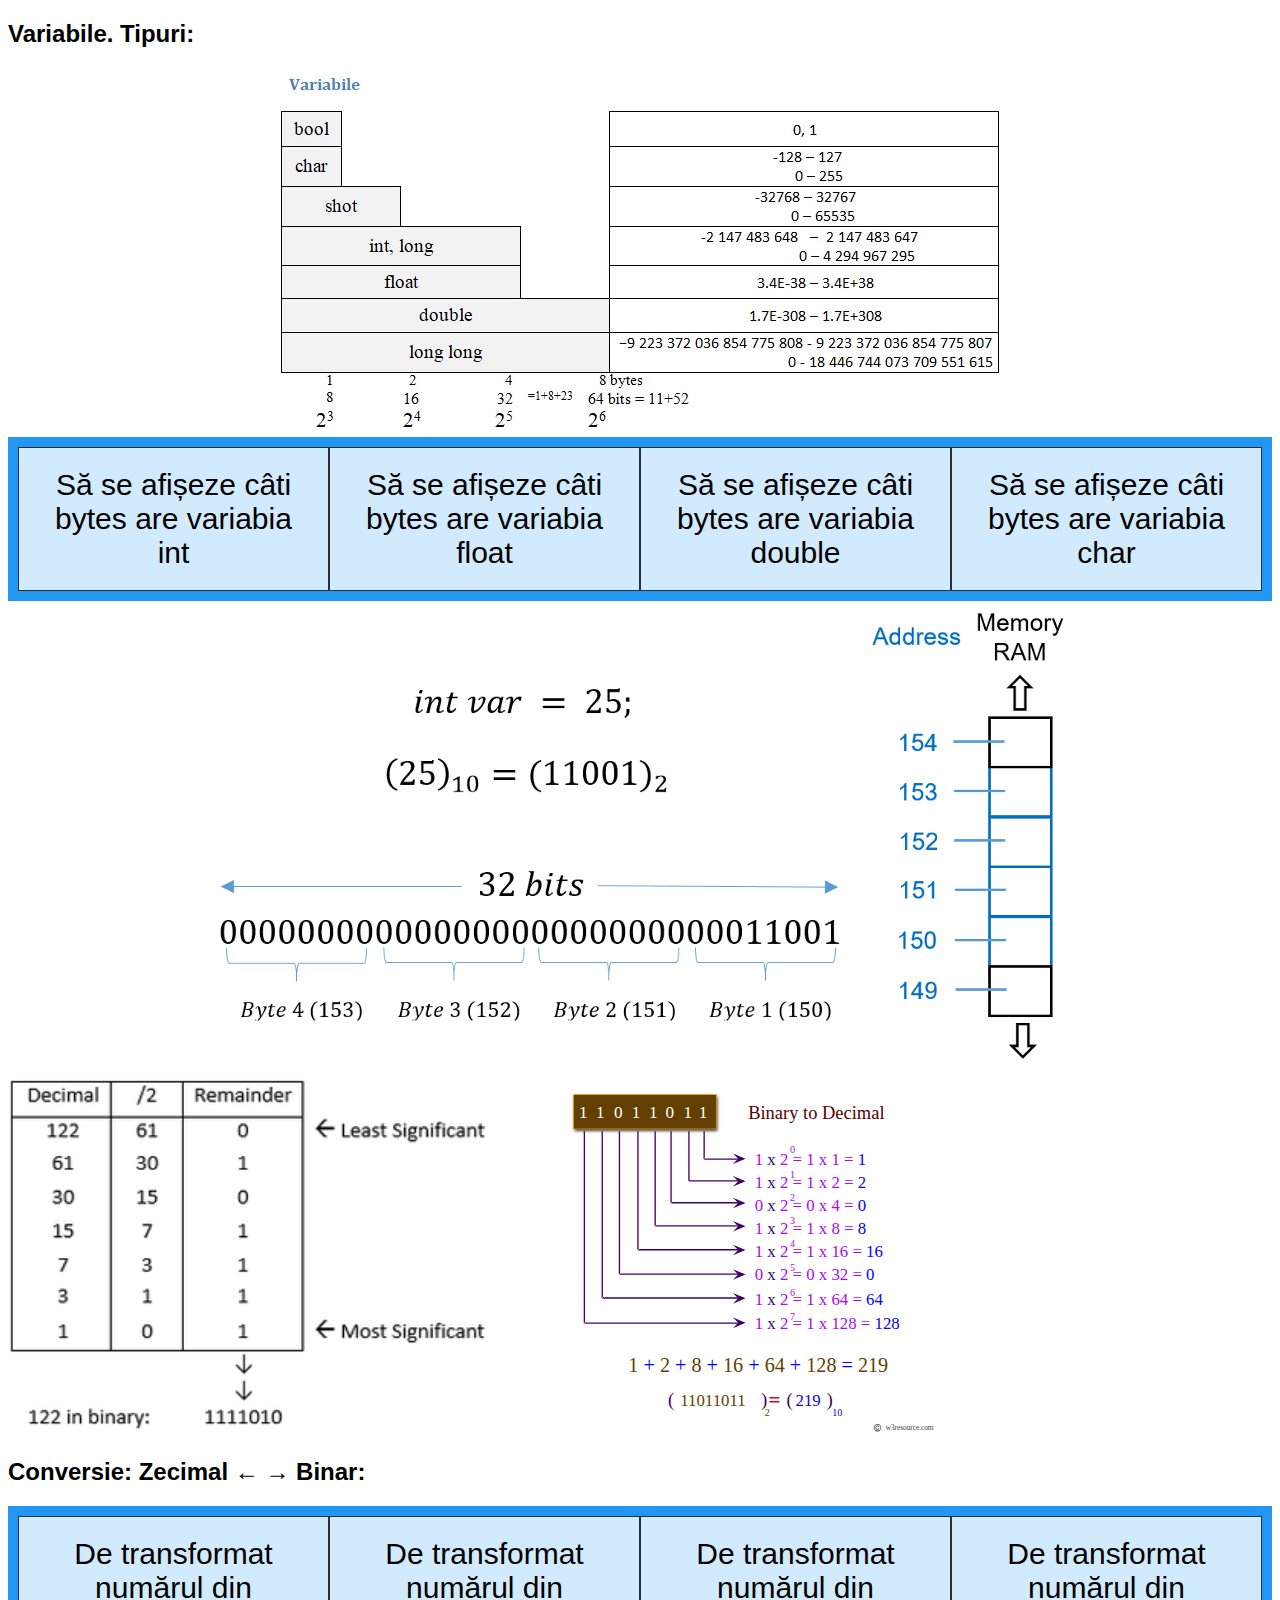
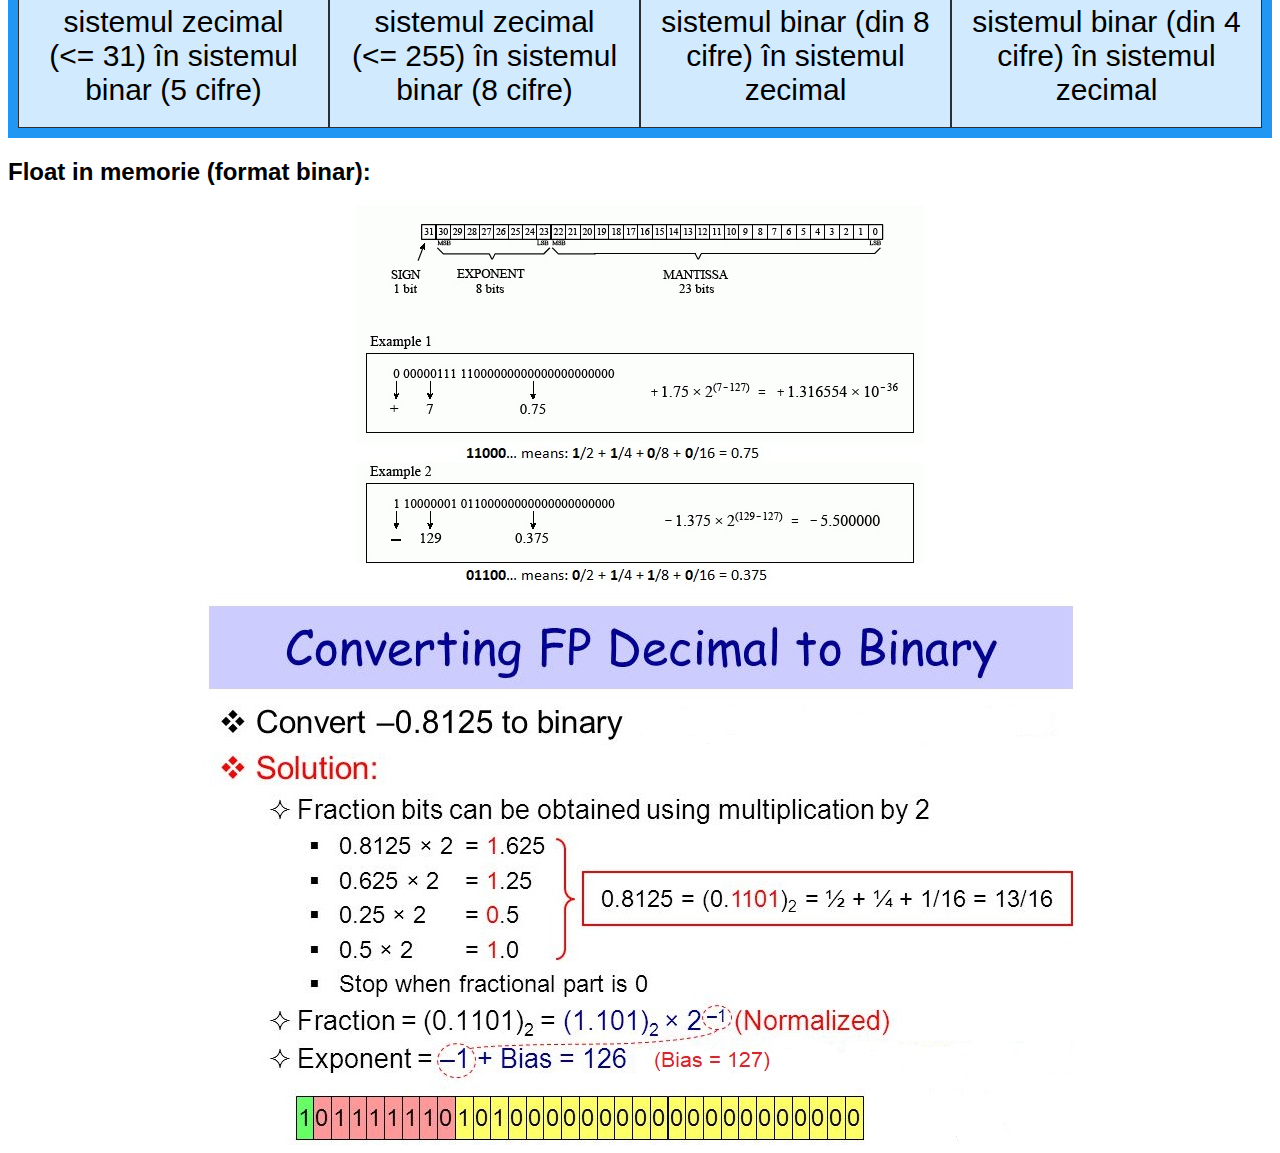
==== variabile.html @ d95396d6 "add all files" ====
<!DOCTYPE html>
<html>
<head>
<meta charset="UTF-8">
<meta name="viewport" content="width=device-width, initial-scale=1">
<link rel="stylesheet" href="css/style.css">
</head>
<body>

<h2>Variabile. Tipuri:</h2>

<img src="images/Variabile.jpg" style = "display: block; margin: auto;" alt="Tiputi de variabile si dimensiunea lor">
<!-- alt="HTML5 Icon" width="128" height="128" -->
<!-- The Modal 1 -->
<div id="myModal_1" class="modal">
  <div class="modal-content">
    <span class="close">&times;</span>
    <p><pre>#include &#60;iostream&#62;
using namespace std;
int main()
{
 cout &#60;&#60; "int: "&#60;&#60; sizeof(int)&#60;&#60;" bytes" &#60;&#60;endl;
    return 0;
}
Output: int: 4 bytes
<pre>
</p>
  </div>
</div>

<!-- The Modal 2 -->
<div id="myModal_2" class="modal">
  <div class="modal-content">
    <span class="close">&times;</span>
    <p><pre>i#include &#60;iostream&#62;
using namespace std;
int main()
{
 cout&#60;&#60;"float: "&#60;&#60;sizeof(float)&#60;&#60;" bytes"&#60;&#60;endl;
    return 0;
}
Output: int: 4 bytes
<pre>
</p>
  </div>
</div>

<!-- The Modal 3 -->
<div id="myModal_3" class="modal">
  <div class="modal-content">
    <span class="close">&times;</span>
    <p><pre>#include &#60;iostream&#62;
using namespace std;
int main()
{
 cout &#60;&#60; "double: "&#60;&#60;sizeof(double)&#60;&#60;" bytes"&#60;&#60;endl;
    return 0;
}
Output: int: 8 bytes
<pre>
</p>
  </div>
</div>

<!-- The Modal 4 -->
<div id="myModal_4" class="modal">
  <div class="modal-content">
    <span class="close">&times;</span>
    <p><pre>#include &#60;iostream&#62;
using namespace std;
int main()
{
 cout &#60;&#60; "char: "&#60;&#60;sizeof(char)&#60;&#60;" bytes" &#60;&#60;endl;
    return 0;
}
Output: int: 1 bytes
<pre>
</p>
  </div>
</div>

<!-- The Modal 5 -->
<div id="myModal_5" class="modal">
  <div class="modal-content">
    <span class="close">&times;</span>
    <p><pre>#include &#60;iostream&#62;
#include &#60;cmath&#62;
using namespace std;
int main(){
	int x;
	cin &#62;&#62; x ;
	int a[7]; 
	for (int i = 0; i &#60;5; i++){
		cout &#60;&#60; x &#60;&#60;" / 2 % 2="&#60;&#60; (x% 2) &#60;&#60;endl;
		a[i] = x% 2; 	
		x= x/2;
	}
	for (int i = 0; i &#60;5; i++){
	cout&#60;&#60;a[4-i];
	}
return 0;
}
Sample Input: 
18
Sample Output: 
18 / 2 % 2 = 0
9 / 2 % 2 = 1
4 / 2 % 2 = 0
2 / 2 % 2 = 0
1 / 2 % 2 = 1
10010
<pre>
</p>
  </div>
</div>

<!-- The Modal 6 -->
<div id="myModal_6" class="modal">
  <div class="modal-content">
    <span class="close">&times;</span>
    <p><pre>#include &#60;iostream&#62;
#include &#60;cmath&#62;
using namespace std;
int main(){
	int x;
	cin &#62;&#62; x ;
	int a[7]; 
	for (int i = 0; i &#60;8; i++){
		cout &#60;&#60; x &#60;&#60;" / 2 % 2="&#60;&#60; (x% 2) &#60;&#60;endl;
		a[i] = x% 2; 	
		x= x/2;
	}
	for (int i = 0; i &#60;8; i++){
		cout&#60;&#60;a[7-i];
	}
	return 0;
}
Sample Input: 
100
Sample Output: 
100 / 2 % 2 = 0
50 / 2 % 2 = 0
25 / 2 % 2 = 1
12 / 2 % 2 = 0
6 / 2 % 2 = 0
3 / 2 % 2 = 1
1 / 2 % 2 = 1
0 / 2 % 2 = 0
01100100
<pre>
</p>
  </div>
</div>

<!-- The Modal 7 -->
<div id="myModal_7" class="modal">
  <div class="modal-content">
    <span class="close">&times;</span>
    <p><pre>#include &#60;iostream&#62;
#include &#60;cmath&#62;
using namespace std;
int main(){
	int x, a=0, y, z;
	cin &#62;&#62; x;
	for (int i = 0; i &#60;8; i++){
		z = pow(10,7-i); 
		y = x / z % 10;
		a = a + y*pow(2,7-i);
		cout &#60;&#60; y &#60;&#60;" * "&#60;&#60; "2^" &#60;&#60;(7-i)&#60;&#60;" = "
				&#60;&#60; y*pow(2,7-i) &#60;&#60;endl;
	}
	cout&#60;&#60;a&#60;&#60;endl;
return 0;
}
Sample Input: 
00000111
Sample Output: 
0 * 2^7 = 0
0 * 2^6 = 0
0 * 2^5 = 0
0 * 2^4 = 0
0 * 2^3 = 0
1 * 2^2 = 4
1 * 2^1 = 2
1 * 2^0 = 1
7
<pre>
</p>
  </div>
</div>

<!-- The Modal 8 -->
<div id="myModal_8" class="modal">
  <div class="modal-content">
    <span class="close">&times;</span>
    <p><pre>#include &#60;iostream&#62;
#include &#60;cmath&#62;
using namespace std;
int main(){
	int x, a=0, y, z;
	cin &#62;&#62; x;
	for (int i = 0; i &#60;4; i++){
		z = pow(10,3-i); 
		y = x / z % 10;
		a = a + y*pow(2,3-i);
		cout &#60;&#60; y &#60;&#60;" * "&#60;&#60; "2^" &#60;&#60;(3-i)&#60;&#60;" = "
				&#60;&#60; y*pow(2,3-i) &#60;&#60;endl;
	}
	cout&#60;&#60;a&#60;&#60;endl;
return 0;
}
Sample Input:
1111
1 * 2^3 = 8
1 * 2^2 = 4
1 * 2^1 = 2
1 * 2^0 = 1
15 
<pre>
</p>
  </div>
</div>

<!-- The Modal 9 -->
<div id="myModal_9" class="modal">
  <div class="modal-content">
    <span class="close">&times;</span>
    <p><pre>int v[1000], n=rand()%1000, sum=0;
for(int i=1; i&#60;n; i+=2){ // începând cu 1 (poziție impară)+2
  v[i]= rand()%10;
  if (v[i]%2==0) sum+=v[i];
}; 
cout&#60;&#60;sum&#60;&#60;endl;
<pre>
</p>
  </div>
</div>

<!-- The Modal 10 -->
<div id="myModal_10" class="modal">
  <div class="modal-content">
    <span class="close">&times;</span>
    <p><pre>int v[1000], n=rand()%1000, sumP=0, sumI;
for(int i=0; i&#60;n; i++){
  v[i]= rand()%10;
}; 

for(int i=0; i&#60;n; i+=2) sumP +=v[i]; // 0 (poziție pară)+2
for(int i=1; i&#60;n; i+=2) sumI +=v[i]; // 1 (poziție impară)+2
cout&#60;&#60; sumP &#60;&#60; sumI &#60;&#60;endl;
<pre>
</p>
  </div>
</div>

<!-- The Modal 11 -->
<div id="myModal_11" class="modal">
  <div class="modal-content">
    <span class="close">&times;</span>
    <p><pre>int v[1000], n=rand()%1000;
for(int i=0; i&#60;n; i++) v[i]=rand()%100;

for(int i=1; i&#60;n; i++){
  if (i%2!=0) suma = v[i-1]+v[i]; // i impar =II din perehe
  if (i==n-1 && n%2!=0) suma = v[i]; // ultimul=fără pereche
<pre>
</p>
  </div>
</div>

<!-- The Modal 12 -->
<div id="myModal_12" class="modal">
  <div class="modal-content">
    <span class="close">&times;</span>
    <p><pre>int v[100],n,c=0;
cin&#62;&#62;n;
for(int i=0; i&#60;n; i++){
  cin&#62;&#62;v[i]; 
}; 
for(int i=0; i&#60;n; i++){
  if (v[i] == v[n-1]) c++;
};
cout&#60;&#60;c&#60;&#60;endl; 
<pre>
</p>
  </div>
</div> 

<!-- The Modal 13 -->
<div id="myModal_13" class="modal">
  <div class="modal-content">
    <span class="close">&times;</span>
    <p><pre>int v[1000], n=rand()%1000;
int MAX = INT_MIN;
for(int i=0; i&#60;n; i++){
  v[i]= rand()%10;
}; 
for(int i=0; i&#60;n; i++){
  if (MAX &#60; v[i]) MAX = v[i];
 }
<pre>
</p>
  </div>
</div> 

<!-- The Modal 14 -->
<div id="myModal_14" class="modal">
  <div class="modal-content">
    <span class="close">&times;</span>
    <p><pre>int v[1000], n=rand()%1000;
int MIN = INT_MAX;

for(int i=0; i&#60;n; i++){
if (MIN &#62; v[i]) MIN = v[i];
}
<pre>
</p>
  </div>
</div> 

<!-- The Modal 15 -->
<div id="myModal_15" class="modal">
  <div class="modal-content">
    <span class="close">&times;</span>
    <p><pre>int v[1000], n=rand()%1000;
for(int i=0; i&#60;n; i++){
  v[i]= rand()%10;
}; 
int maxP = v[0];
int maxI = v[0];
for(int i=1; i&#60;n; i++){
if ((v[i]%2==0) && (maxP &#60; v[i])) maxP = v[i];
if ((v[i]%2!=0) && (maxI &#60; v[i])) maxI = v[i];
};
<pre>
</p>
  </div>
</div> 

<!-- The Modal 16 -->
<div id="myModal_16" class="modal">
  <div class="modal-content">
    <span class="close">&times;</span>
    <p><pre>int v[1000], n=rand()%1000;
int MIN = INT_MAX;
for(int i=0; i&#60;n; i+=2){
  if ((MIN &#62; v[i]) && (v[i]&#62;=0) && (v[i]&#60;10)) MIN = v[i];
};
<pre>
</p>
  </div>
</div> 

<!-- The Modal 17 -->
<div id="myModal_17" class="modal">
  <div class="modal-content">
    <span class="close">&times;</span>
    <p><pre>int max = v[0], min = v[0];
for(int i=1; i&#60;n; i++){
  if ((i &#60;= n/2) && (max &#60; v[i])) max = v[i];
  if ((i &#62; n/2) && (min &#62; v[i])) min = v[i];
}
<pre>
</p>
  </div>
</div> 

<!-- The Modal 18 -->
<div id="myModal_18" class="modal">
  <div class="modal-content">
    <span class="close">&times;</span>
    <p><pre>int n, a[100], dev=0;
cin&#62;&#62;n;
for(int i=0;i&#60;n;i++) cin&#62;&#62;a[i];
int min=a[0]; 
for(int i=0;i&#60;n;i++){
  if(min&#62;a[i]){
    min=a[i]; dev=1;}
  else if (min==a[i]) dev++;
}; 
cout&#60;&#60;dev;
<pre>
</p>
  </div>
</div>

<!-- The Modal 19 -->
<div id="myModal_19" class="modal">
  <div class="modal-content">
    <span class="close">&times;</span>
    <p><pre>int num = 0, arr[100];
cin >> num;
for(int i = 0; i &#60; num; i++) 
   cin >> arr[i]; 
int max = arr[0];
for (int i = 0; i &#60; num; i++){
  if (arr[i] > max) max = arr[i];
}
for (int i = 0; i &#60; num; i++) {
  if (max == arr[i])
    cout &#60;&#60; i + 1 &#60;&#60; " ";
}
cout &#60;&#60; endl;
<pre>
</p>
  </div>
</div>

<!-- The Modal 20 -->
<div id="myModal_20" class="modal">
  <div class="modal-content">
    <span class="close">&times;</span>
    <p><pre>temp = a
a = b
b = temp
<pre>
</p>
  </div>
</div>

<!-- The Modal 21 -->
<div id="myModal_21" class="modal">
  <div class="modal-content">
    <span class="close">&times;</span>
    <p><pre>for (int i = 0; i &#60; n/2; i++){
  temp = v[i];
  v[i] = v[n/2+i];
  [n/2+i] = temp;
}
<pre>
</p>
  </div>
</div>

<!-- The Modal 22 -->
<div id="myModal_22" class="modal">
  <div class="modal-content">
    <span class="close">&times;</span>
    <p><pre>int max = v[0], imax = 0;
int min = v[0], imin = n/2;
for (int i = 1; i &#60; n; i++){
   if (i&#60;n/2 && max &#60; v[i]) {max = v[i]; imax=i;}
   if (i&#62;n/2 && min &#62; v[i]) {min = v[i]; imin=i;}
}
<pre>
</p>
  </div>
</div>

<!-- The Modal 23 -->
<div id="myModal_23" class="modal">
  <div class="modal-content">
    <span class="close">&times;</span>
    <p><pre>temp = v[0];
v[0] = v[n-1];
v[n-1] = temp;
<pre>
</p>
  </div>
</div>

<!-- The Modal 24 -->
<div id="myModal_24" class="modal">
  <div class="modal-content">
    <span class="close">&times;</span>
    <p><pre>Varianta I:
	
int i = 0;
while(v[i]%2==0 && i &#60; n) i++;
int impar = i; 
i = 0;
while(v[i]%2!=0 && i &#60; n) i++;
int par = i; 
temp = v[impar];
v[impar] = v[par];
v[par] = temp;

Varianta II:

for(int i=0; i&#60;n; i++){
  if(v[n-1-i]%2==0) par=i
  if(v[n-1-i]%2!=0) impar=i
}
<pre>
</p>
  </div>
</div>

<!-- The Modal 25 -->
<div id="myModal_25" class="modal">
  <div class="modal-content">
    <span class="close">&times;</span>
    <p><pre>for(int i=0; i&#60;n/2; i++){
  temp = v[i];
  v[i] = v[n-1-i];
  v[n-1-i]= temp;
}
<pre>
</p>
  </div>
</div>

<!-- The Modal 26 -->
<div id="myModal_26" class="modal">
  <div class="modal-content">
    <span class="close">&times;</span>
    <p><pre>int n, i_min=0;
cin&#62;&#62;n;
int a[100];
for(int i=0;i&#60;n;i++){
  cin&#62;&#62;a[i];
}
int min=a[0];
for(int i=0;i&#60;n;i++){
  if(min&#62;a[i]){min=a[i]; i_min = i ;}
}  
a[i_min] = a[0]; 
a[0] = min;
for(int i=0;i&#60;n;i++){
  cout &#60;&#60;a[i]&#60;&#60;" ";
} 
<pre>
</p>
  </div>
</div>

<!-- The Modal 27 -->
<div id="myModal_27" class="modal">
  <div class="modal-content">
    <span class="close">&times;</span>
    <p><pre>int n, i_max=0;
cin&#62;&#62;n;
int a[100];
for(int i=0;i&#60;n;i++){
  cin&#62;&#62;a[i];
}
int max=a[0];
for(int i=0;i&#60;n;i++){
  if(max&#60;a[i]){
    max=a[i]; i_max = i ;}
}   
a[i_max] = a[n-1]; 
a[n-1] = max;
for(int i=0;i&#60;n;i++){
  cout &#60;&#60;a[i]&#60;&#60;" ";
}
<pre>
</p>
  </div>
</div>

<!-- The Modal 28 -->
<div id="myModal_28" class="modal">
  <div class="modal-content">
    <span class="close">&times;</span>
    <p><pre>int temp, A[100], B[100], AN, BN;
do{
  cout&#60;&#60;"\n Numar elemente vector A 1....100 n= ";
  cin &#62;&#62; AN;
} while (AN&#62;100 || AN&#60;1);
do{
  cout&#60;&#60;" Numar elemente vector B 1....100 n= ";
  cin &#62;&#62; BN;
} while (BN&#62;100 || BN&#60;1);
cout&#60;&#60;"\n Introduceti "&#60;&#60;AN&#60;&#60;" elemente p-u vectorul A :";
for(int i=0;i&#60;AN;i++){
  cin &#62;&#62; A[i];
};
cout&#60;&#60;" Introduceti "&#60;&#60;BN&#60;&#60;" elemente p-u vectorul B :";
for(int i=0;i&#60;BN;i++){
  cin &#62;&#62; B[i];
};
int Cmax = AN &#62; BN ? AN : BN;
for(int i=0; i&#60;Cmax; i++){
  temp = A[i];
  A[i] = B[i];
  B[i]= temp;
};
temp = AN;
AN = BN;
BN = temp;
<pre>
</p>
  </div>
</div>

<!-- The Modal 29 -->
<div id="myModal_29" class="modal">
  <div class="modal-content">
    <span class="close">&times;</span>
    <p><pre>int max, k=0, poz, pozMAX[100] ; 
bool XXX; 
while( k &#60; x ) {
  max = INT_MIN;
  for(int i=0; i&#60;n ; i++) {
    if( max &#60; v[i]){
      XXX=true;
      for(int j=0 ; j &#60; k; j++ ){
        if( pozMAX[j] == i ){  XXX=false; break;   }
      }
      if( XXX ){
        max = v[i];
        poz = i; 
      }
    }
  }
  cout&#60;&#60;k+1&#60;&#60;" max = "&#60;&#60;max&#60;&#60;" poz = "&#60;&#60;poz&#60;&#60;endl;
  pozMAX[k] = poz; 
  k++; 
}    
cout&#60;&#60;"\n max v :: ";
for( int i=0; i&#60;x; i++ ) cout&#60;&#60;setw(3)&#60;&#60;  v[ pozMAX[i] ]  ;

<pre>
</p>
  </div>
</div>

<!-- The Modal 30 -->
<div id="myModal_30" class="modal">
  <div class="modal-content">
    <span class="close">&times;</span>
    <p><pre>Varianta I
	
bool X = true;
while (X) {
  X = false;
  for(int i=0; i&#60;n-1; i++){
    if(v[i] &#62; v[i+1]) {
      temp = v[i];
      v[i] = v[i+1];
      v[i+1] = temp;
      X = true;
    }
  }  
}
Varianta II

int i, j;
for( i = 0; i &#60; n; i++){
  for( j = i; j &#60; n-1; j++){
    if(v[i] &#62; v[j+1]) {
      temp = v[i];
      v[i] = v[j+1];
      v[j+1] = temp;
    }
  }  
}
<pre>
</p>
  </div>
</div>

<!-- The Modal 31 -->
<div id="myModal_31" class="modal">
  <div class="modal-content">
    <span class="close">&times;</span>
    <p><pre>bool X = true;
while (X) {
   X = false;
   for(int i=0; i&#60;n/2-1; i++){
      if(v[i] &#62; v[i+1]) {
         temp = v[i];
         v[i] = v[i+1];
         v[i+1] = temp;
         X = true;
      }
   }
}
bool X = true;
while (X) {
   X = false;
   for(int i=n/2; i&#60;n-1; i++){
      if(v[i] &#60; v[i+1]) {
         temp = v[i];
         v[i] = v[i+1];
         v[i+1] = temp;
         X = true;
      }
   }
}
<pre>
</p>
  </div>
</div>

<!-- The Modal 32 -->
<div id="myModal_32" class="modal">
  <div class="modal-content">
    <span class="close">&times;</span>
    <p><pre>bool X = true;
while (X) {
   X = false;
   for(int i=0; i&#60;n-2; i+=2){
      if(v[i] &#62; v[i+2]) {
         temp = v[i];
         v[i] = v[i+2];
         v[i+2] = temp;
         X = true;
      }
   }
}
bool X = true;
while (X) {
   X = false;
   for(int i=1; i&#60;n-2; i+=2){
      if(v[i] &#60; v[i+2]) {
         temp = v[i];
         v[i] = v[i+2];
         v[i+2] = temp;
         X = true;
      }
   }
}
<pre>
</p>
  </div>
</div>

<!-- The Modal 33 -->
<div id="myModal_33" class="modal">
  <div class="modal-content">
    <span class="close">&times;</span>
    <p><pre>p:nth-of-type(2) {
  background: yellow;
}
<pre>
</p>
  </div>
</div>

<!-- The Modal 34 -->
<div id="myModal_34" class="modal">
  <div class="modal-content">
    <span class="close">&times;</span>
    <p><pre>p:nth-last-of-type(2) {
  background: yellow;
}
<pre>
</p>
  </div>
</div>

<!-- The Modal 35 -->
<div id="myModal_35" class="modal">
  <div class="modal-content">
    <span class="close">&times;</span>
    <p><pre>p:only-child {
  background: yellow;
}
<pre>
</p>
  </div>
</div>

<!-- The Modal 36 -->
<div id="myModal_36" class="modal">
  <div class="modal-content">
    <span class="close">&times;</span>
    <p><pre>p:only-of-type {
  background: yellow;
}
<pre>
</p>
  </div>
</div>

<!-- The Modal 37 -->
<div id="myModal_37" class="modal">
  <div class="modal-content">
    <span class="close">&times;</span>
    <p><pre>/*html:*/

&#60;p&#62;&#60;a href="#news1"&#62;Jump 1&#60;/a&#62;&#60;/p&#62;
&#60;p&#62;&#60;a href="#news2"&#62;Jump 2&#60;/a>&#60;/p&#62;

&#60;p id="news1"&#62;&#60;b>New content 1...&#60;/b>&#60;/p&#62;
&#60;p id="news2"&#62;&#60;b>New content 2...&#60;/b>&#60;/p&#62;

/*css:*/

:target {
  border: 2px solid #D4D4D4;
  background-color: #e5eecc;
}

<pre>
</p>
  </div>
</div>

<!-- The Modal 38 -->
<div id="myModal_38" class="modal">
  <div class="modal-content">
    <span class="close">&times;</span>
    <p><pre>/*html:*/

&#60;div class="tab"&#62;
  &#60;a href="#link1">Link 1&#60;/a&#62;   
  &#60;a href="#link2">Link 2&#60;/a&#62;
  &#60;a href="#link3">Link 3&#60;/a&#62;

  &#60;div id="link1"&#62;
    &#60;h3&#62;Content to Link 1&#60;/h3&#62;
    &#60;p&#62;Hello World!&#60;/p&#62;
  &#60;/div&#62;

  &#60;div id="link2"&#62;
    &#60;h3&#62;Content to Link 2&#60;/h3&#62;
    &#60;h4&#62;Great success!&#60;/h4&#62;
  &#60;/div&#62;

  &#60;div id="link3"&#62;
    &#60;h3&#62;Content to Link 3&#60;/h3&#62;
	&#60;p&#62;Yeah!&#60;/p&#62;
  &#60;/div&#62;
&#60;/div&#62;

/*css:*/

.tab div {
  display: none;
}
.tab div:target {
  display: block;
}
<pre>
</p>
  </div>
</div>

<!-- The Modal 39 -->
<div id="myModal_39" class="modal">
  <div class="modal-content">
    <span class="close">&times;</span>
    <p><pre>/*html:*/

&#60;body&#62;
  &#60;table&#62;
    &#60;tr&#62;&#60;td&#62;This is first row.&#60;/td&#62;&#60;/tr&#62;
    &#60;tr&#62;&#60;td&#62;This is second row.&#60;/td&#62;&#60;/tr&#62;
    &#60;tr>&#60;td&#62;This is third row.&#60;/td&#62;&#60;/tr&#62;
    &#60;tr>&#60;td&#62;This is fourth row.&#60;/td&#62;&#60;/tr&#62;
  &#60;/table&#62;
&#60;/body&#62;

/*css:*/

tr:nth-child(2n) {      /*(2n+1)*/
   background-color: yellow;
 }

или

tr:nth-child(even) {     /*(odd)*/
   background-color: yellow;
 }
<pre>
</p>
  </div>
</div>

<!-- The Modal 40 -->
<div id="myModal_40" class="modal">
  <div class="modal-content">
    <span class="close">&times;</span>
    <p><pre>/*html:*/

&#60;input type="checkbox"&#62;
&#60;input type="checkbox"&#62;
&#60;input type="checkbox" checked&#62;

/*css:*/

input[type="checkbox"]:not(:checked){
      background-color: yellow;
}
<pre>
</p>
  </div>
</div>

<!-- The Modal 41 -->
<div id="myModal_41" class="modal">
  <div class="modal-content">
    <span class="close">&times;</span>
    <p><pre>/*html:*/
	
&#60;ul&#62;
  &#60;li&#62; Соощение 1&#60;/li&#62;
  &#60;li&#62; Соощение 2&#60;/li&#62;
  &#60;li data-action="delete"&#62; Соощение 3&#60;/li&#62;
  &#60;li data-action="edit  do-not-delete"&#62;4&#60;/li&#62;
  &#60;li data-action="edit  delete"&#62;5&#60;/li&#62;
&#60;/ul&#62;

/*css:*/

[data-action]:not([data-action~="delete"]) {
   background-color: yellow;
}
<pre>
</p>
  </div>
</div>

<!-- The Modal 42 -->
<div id="myModal_42" class="modal">
  <div class="modal-content">
    <span class="close">&times;</span>
    <p><pre>/*html:*/

&#60;h3&#62;Cooбщения&#60;/h3&#62;
&#60;ul&#62;
  &#60;li&#62; Соощение 1&#60;/li&#62;
  &#60;li&#62; Соощение 2&#60;/li&#62;
&#60;/ul&#62;
&#60;ul&#62;
  &#60;li&#62; Соощение 1&#60;/li&#62;
  &#60;li&#62; Соощение 2&#60;/li&#62;
&#60;/ul&#62;

/*css:*/

h3 + * {
    background-color: yellow;
}
<pre>
</p>
  </div>
</div>

<!-- The Modal 43 -->
<div id="myModal_43" class="modal">
  <div class="modal-content">
    <span class="close">&times;</span>
    <p><pre>/*html:*/

&#60;ul&#62;
  &#60;li&#62;Маша&#60;/li&#62;
  &#60;li&#62;Паша&#60;/li&#62;
  &#60;li&#62;Даша&#60;/li&#62;
  &#60;li&#62;Женя&#60;/li&#62;
  &#60;li&#62;Саша&#60;/li&#62;
  &#60;li&#62;Гоша&#60;/li&#62;
&#60;/ul&#62;

/*css:*/

ul {
    margin: 0;
}
li + li {
    margin-top: 1.5em;
}
<pre>
</p>
  </div>
</div>

<!-- The Modal 44 -->
<div id="myModal_44" class="modal">
  <div class="modal-content">
    <span class="close">&times;</span>
    <p><pre>/*html:*/

&#60;ul&#62;
  &#60;li&#62;Маша&#60;/li&#62;
  &#60;li&#62;Паша&#60;/li&#62;
  &#60;li&#62;Даша&#60;/li&#62;
  &#60;li&#62;Женя&#60;/li&#62;
  &#60;li&#62;Саша&#60;/li&#62;
  &#60;li&#62;Гоша&#60;/li&#62;
&#60;/ul&#62;

/*css:*/

ul {
    margin: 0;
}
li:nth-child(odd):not(:first-child) {    /*3 5*/ 
    margin-top: 1.5em;    
}
<pre>
</p>
  </div>
</div>

<div class="grid-container">
  <div id="selecto1" class="grid-item">Să se afișeze câti bytes are variabia int</div>
  <div id="selecto2" class="grid-item">Să se afișeze câti bytes are variabia float</div>
  <div id="selecto3" class="grid-item">Să se afișeze câti bytes are variabia double</div>  
  <div id="selecto4" class="grid-item">Să se afișeze câti bytes are variabia char</b></div>
</div>

<img src="images/variabilaINT.png" style = "display: block; margin: auto;" alt="Variabila integer si pastrarea ei in memorie"> 

<div style = "margin: auto;">
<img src="images/ConvertDecToBinary.webp" width="489" height="356" alt="Variabila integer si pastrarea ei in memorie"> 
<img src="images/ConvertBinToDecimal.svg" width="489" height="356" alt="Variabila integer si pastrarea ei in memorie"> 
</div>

 <h2>Conversie: Zecimal ← → Binar:</h2>
<div class="grid-container">
  <div id="selecto5" class="grid-item">De transformat numărul din sistemul zecimal (<= 31) în sistemul binar (5 cifre)</div>
  <div id="selecto6" class="grid-item">De transformat numărul din sistemul zecimal (<= 255) în sistemul binar (8 cifre)</div>  
  <div id="selecto7" class="grid-item">De transformat numărul din sistemul binar (din 8 cifre) în sistemul zecimal</div>
  <div id="selecto8" class="grid-item">De transformat numărul din sistemul binar (din 4 cifre) în sistemul zecimal</div>
<!--  <div id="selecto9" class="grid-item">Să se calculeze suma elementelor pare de pe pozițiile impare</div>  
  <div id="selecto10" class="grid-item">Să se calculeze suma elementelor de pe pozițiile pare și suma elementelor de pe pozițiile impare</div>
  <div id="selecto11" class="grid-item">Să se afișeze suma fiecărei perechi din vector</div>
  <div id="selecto12" class="grid-item">Cere n (<100), Foremează vector din n elemente, de aflat cantitatea de elemente egale cu ultimul element</div> 
-->  </div> 


 <h2>Float in memorie (format binar):</h2>
 
<img src="images/BinaryToFloat.jpg" style = "display: block; margin: auto;" alt="Variabila float si pastrarea ei in memorie">   
<img src="images/ConvertingDecimalToBinary.jpg" style = "display: block; margin: auto;" alt="Reprezentarea variabilei float in sistem binar">    
<!--  <h2>Vectori. Max, min:</h2> 
  
 <div class="grid-container"> 
  <div id="selecto13" class="grid-item">Să se găsească elementul maximal din vector</div>
  <div id="selecto14" class="grid-item">Să se găsească elementul minimal din vector</div>
  <div id="selecto15" class="grid-item">Să se găsească elementul maximal par și maximal impar</div>  
  <div id="selecto16" class="grid-item">Să se găsească elementul minimal de pe pozițiile pare, a cărui valoare intră în intervalul (0,10)</div>
  <div id="selecto17" class="grid-item">Să se găsească elementul maximal din prima jumătate și elementul minimal din a doua jumătate</div>
  <div id="selecto18" class="grid-item">Cere n (<100), Foremează vector din n elemente, de aflat cantitatea de elemente minimale</div>  
  <div id="selecto19" class="grid-item">Cere n (<100), Foremează vector din n elemente, de afișat pozițiile unde se află elementele maximale</div>
  <div id="selecto29" class="grid-item">Să se găsească X elemente maximale, unde X = introduse de utilizator</div> 

</div>

<h2>Vectori. Interschimb:</h2>
<div class="grid-container">
  <div id="selecto20" class="grid-item">Algoritmul de interschimb</div>
  <div id="selecto21" class="grid-item">Să se schimbe I jumătate cu II jumătate</div>  
  <div id="selecto22" class="grid-item">Să se schimbe valoarea max din I jum cu valoarea min din II jum</div>
  <div id="selecto23" class="grid-item">Să se schimbe I element cu ultimul</div>
  <div id="selecto24" class="grid-item">Să se schimbe I valoare pară cu I val impară</div>
  <div id="selecto25" class="grid-item">Crearea vectorului–oglinda</div>
  <div id="selecto26" class="grid-item">Cere n (<100), Foremează vector din n elemente, de schimbat cu locurile primul element cu cel minimal</div>  
  <div id="selecto27" class="grid-item">Cere n (<100), Foremează vector din n elemente, de schimbat cu locurile ultimul element cu cel maximal</div>
  <div id="selecto28" class="grid-item">Schibarea vectorului A[] cu B[]</div>
</div> 
  
 <h2>Vectori. Sortare:</h2> 
  
 <div class="grid-container"> 
 
  <div id="selecto30" class="grid-item">Algoritm de sortare (crescător)</div>
  <div id="selecto31" class="grid-item">Să se aranjeze I jumătate – crescător, II jumătate – descrescător </div>
  <div id="selecto32" class="grid-item">Să se aranjeze crescător elementele de pe pozițiile pare, descrescător – elementele de pe pozițiile impare</div>
</div>--> 
  
<script>
// Get the modal
var modal = document.getElementById("myModal_1");

// Get the button that opens the modal
//var btn = document.getElementById("myBtn");
var selecto1 = document.getElementById("selecto1");

// Get the <span> element that closes the modal
var span = document.getElementsByClassName("close")[0];

// When the user clicks the button, open the modal 
//btn.onclick = function() {
selecto1.onclick = function() {
  modal.style.display = "block";
}

// When the user clicks on <span> (x), close the modal
span.onclick = function() {
  modal.style.display = "none";
}

// When the user clicks anywhere outside of the modal, close it
window.onclick = function(event) {
  if (event.target == modal) {
    modal.style.display = "none";
  }
}

var modal_2 = document.getElementById("myModal_2");
var selecto_2 = document.getElementById("selecto2");
var span = document.getElementsByClassName("close")[1];
selecto_2.onclick = function() {
  modal_2.style.display = "block";}
span.onclick = function() {
  modal_2.style.display = "none";}
window.onclick = function(event) {
  if (event.target == modal_2) {
    modal_2.style.display = "none";  }}

var modal_3 = document.getElementById("myModal_3");
var selecto_3 = document.getElementById("selecto3");
var span = document.getElementsByClassName("close")[2];
selecto_3.onclick = function() {
  modal_3.style.display = "block";}
span.onclick = function() {
  modal_3.style.display = "none";}
window.onclick = function(event) {
  if (event.target == modal_3) {
    modal_3.style.display = "none";  }}
	
var modal_4 = document.getElementById("myModal_4");
var selecto_4 = document.getElementById("selecto4");
var span = document.getElementsByClassName("close")[3];
selecto_4.onclick = function() {
  modal_4.style.display = "block";}
span.onclick = function() {
  modal_4.style.display = "none";}
window.onclick = function(event) {
  if (event.target == modal_4) {
    modal_4.style.display = "none";  }}
	
var modal_5 = document.getElementById("myModal_5");
var selecto_5 = document.getElementById("selecto5");
var span = document.getElementsByClassName("close")[4];
selecto_5.onclick = function() {
  modal_5.style.display = "block";}
span.onclick = function() {
  modal_5.style.display = "none";}
window.onclick = function(event) {
  if (event.target == modal_5) {
    modal_5.style.display = "none";  }}	
	
var modal_6 = document.getElementById("myModal_6");
var selecto_6 = document.getElementById("selecto6");
var span = document.getElementsByClassName("close")[5];
selecto_6.onclick = function() {
  modal_6.style.display = "block";}
span.onclick = function() {
  modal_6.style.display = "none";}
window.onclick = function(event) {
  if (event.target == modal_6) {
    modal_6.style.display = "none";  }}		

var modal_7 = document.getElementById("myModal_7");
var selecto_7 = document.getElementById("selecto7");
var span = document.getElementsByClassName("close")[6];
selecto_7.onclick = function() {
  modal_7.style.display = "block";}
span.onclick = function() {
  modal_7.style.display = "none";}
window.onclick = function(event) {
  if (event.target == modal_7) {
    modal_7.style.display = "none";  }}		

var modal_8 = document.getElementById("myModal_8");
var selecto_8 = document.getElementById("selecto8");
var span = document.getElementsByClassName("close")[7];
selecto_8.onclick = function() {
  modal_8.style.display = "block";}
span.onclick = function() {
  modal_8.style.display = "none";}
window.onclick = function(event) {
  if (event.target == modal_8) {
    modal_8.style.display = "none";  }}	
	
var modal_9 = document.getElementById("myModal_9");
var selecto_9 = document.getElementById("selecto9");
var span = document.getElementsByClassName("close")[8];
selecto_9.onclick = function() {
  modal_9.style.display = "block";}
span.onclick = function() {
  modal_9.style.display = "none";}
window.onclick = function(event) {
  if (event.target == modal_9) {
    modal_9.style.display = "none";  }}	
	
var modal_10 = document.getElementById("myModal_10");
var selecto_10 = document.getElementById("selecto10");
var span = document.getElementsByClassName("close")[9];
selecto_10.onclick = function() {
  modal_10.style.display = "block";}
span.onclick = function() {
  modal_10.style.display = "none";}
window.onclick = function(event) {
  if (event.target == modal_10) {
    modal_10.style.display = "none";  }}	

var modal_11 = document.getElementById("myModal_11");
var selecto_11 = document.getElementById("selecto11");
var span = document.getElementsByClassName("close")[10];
selecto_11.onclick = function() {
  modal_11.style.display = "block";}
span.onclick = function() {
  modal_11.style.display = "none";}
window.onclick = function(event) {
  if (event.target == modal_11) {
    modal_11.style.display = "none";  }}	
	
var modal_12 = document.getElementById("myModal_12");
var selecto_12 = document.getElementById("selecto12");
var span = document.getElementsByClassName("close")[11];
selecto_12.onclick = function() {
  modal_12.style.display = "block";}
span.onclick = function() {
  modal_12.style.display = "none";}
window.onclick = function(event) {
  if (event.target == modal_12) {
    modal_12.style.display = "none";  }}

var modal_13 = document.getElementById("myModal_13");
var selecto_13 = document.getElementById("selecto13");
var span = document.getElementsByClassName("close")[12];
selecto_13.onclick = function() {
  modal_13.style.display = "block";}
span.onclick = function() {
  modal_13.style.display = "none";}
window.onclick = function(event) {
  if (event.target == modal_13) {
    modal_13.style.display = "none";  }}	
	
var modal_14 = document.getElementById("myModal_14");
var selecto_14 = document.getElementById("selecto14");
var span = document.getElementsByClassName("close")[13];
selecto_14.onclick = function() {
  modal_14.style.display = "block";}
span.onclick = function() {
  modal_14.style.display = "none";}
window.onclick = function(event) {
  if (event.target == modal_14) {
    modal_14.style.display = "none";  }}

var modal_15 = document.getElementById("myModal_15");
var selecto_15 = document.getElementById("selecto15");
var span = document.getElementsByClassName("close")[14];
selecto_15.onclick = function() {
  modal_15.style.display = "block";}
span.onclick = function() {
  modal_15.style.display = "none";}
window.onclick = function(event) {
  if (event.target == modal_15) {
    modal_15.style.display = "none";  }}

var modal_16 = document.getElementById("myModal_16");
var selecto_16 = document.getElementById("selecto16");
var span = document.getElementsByClassName("close")[15];
selecto_16.onclick = function() {
  modal_16.style.display = "block";}
span.onclick = function() {
  modal_16.style.display = "none";}
window.onclick = function(event) {
  if (event.target == modal_16) {
    modal_16.style.display = "none";  }}	
	
var modal_17 = document.getElementById("myModal_17");
var selecto_17 = document.getElementById("selecto17");
var span = document.getElementsByClassName("close")[16];
selecto_17.onclick = function() {
  modal_17.style.display = "block";}
span.onclick = function() {
  modal_17.style.display = "none";}
window.onclick = function(event) {
  if (event.target == modal_17) {
    modal_17.style.display = "none";  }}	
	
var modal_18 = document.getElementById("myModal_18");
var selecto_18 = document.getElementById("selecto18");
var span = document.getElementsByClassName("close")[17];
selecto_18.onclick = function() {
  modal_18.style.display = "block";}
span.onclick = function() {
  modal_18.style.display = "none";}
window.onclick = function(event) {
  if (event.target == modal_18) {
    modal_18.style.display = "none";  }}		
	
var modal_19 = document.getElementById("myModal_19");
var selecto_19 = document.getElementById("selecto19");
var span = document.getElementsByClassName("close")[18];
selecto_19.onclick = function() {
  modal_19.style.display = "block";}
span.onclick = function() {
  modal_19.style.display = "none";}
window.onclick = function(event) {
  if (event.target == modal_19) {
    modal_19.style.display = "none";  }}	

var modal_20 = document.getElementById("myModal_20");
var selecto_20 = document.getElementById("selecto20");
var span = document.getElementsByClassName("close")[19];
selecto_20.onclick = function() {
  modal_20.style.display = "block";}
span.onclick = function() {
  modal_20.style.display = "none";}
window.onclick = function(event) {
  if (event.target == modal_20) {
    modal_20.style.display = "none";  }}
	
var modal_21 = document.getElementById("myModal_21");
var selecto_21 = document.getElementById("selecto21");
var span = document.getElementsByClassName("close")[20];
selecto_21.onclick = function() {
  modal_21.style.display = "block";}
span.onclick = function() {
  modal_21.style.display = "none";}
window.onclick = function(event) {
  if (event.target == modal_21) {
    modal_21.style.display = "none";  }}	

var modal_22 = document.getElementById("myModal_22");
var selecto_22 = document.getElementById("selecto22");
var span = document.getElementsByClassName("close")[21];
selecto_22.onclick = function() {
  modal_22.style.display = "block";}
span.onclick = function() {
  modal_22.style.display = "none";}
window.onclick = function(event) {
  if (event.target == modal_22) {
    modal_22.style.display = "none";  }}
	
var modal_23 = document.getElementById("myModal_23");
var selecto_23 = document.getElementById("selecto23");
var span = document.getElementsByClassName("close")[22];
selecto_23.onclick = function() {
  modal_23.style.display = "block";}
span.onclick = function() {
  modal_23.style.display = "none";}
window.onclick = function(event) {
  if (event.target == modal_23) {
    modal_23.style.display = "none";  }}	
	
var modal_24 = document.getElementById("myModal_24");
var selecto_24 = document.getElementById("selecto24");
var span = document.getElementsByClassName("close")[23];
selecto_24.onclick = function() {
  modal_24.style.display = "block";}
span.onclick = function() {
  modal_24.style.display = "none";}
window.onclick = function(event) {
  if (event.target == modal_24) {
    modal_24.style.display = "none";  }}

var modal_25 = document.getElementById("myModal_25");
var selecto_25 = document.getElementById("selecto25");
var span = document.getElementsByClassName("close")[24];
selecto_25.onclick = function() {
  modal_25.style.display = "block";}
span.onclick = function() {
  modal_25.style.display = "none";}
window.onclick = function(event) {
  if (event.target == modal_25) {
    modal_25.style.display = "none";  }}	
	
var modal_26 = document.getElementById("myModal_26");
var selecto_26 = document.getElementById("selecto26");
var span = document.getElementsByClassName("close")[25];
selecto_26.onclick = function() {
  modal_26.style.display = "block";}
span.onclick = function() {
  modal_26.style.display = "none";}
window.onclick = function(event) {
  if (event.target == modal_26) {
    modal_26.style.display = "none";  }}
	
var modal_27 = document.getElementById("myModal_27");
var selecto_27 = document.getElementById("selecto27");
var span = document.getElementsByClassName("close")[26];
selecto_27.onclick = function() {
  modal_27.style.display = "block";}
span.onclick = function() {
  modal_27.style.display = "none";}
window.onclick = function(event) {
  if (event.target == modal_27) {
    modal_27.style.display = "none";  }}
	
var modal_28 = document.getElementById("myModal_28");
var selecto_28 = document.getElementById("selecto28");
var span = document.getElementsByClassName("close")[27];
selecto_28.onclick = function() {
  modal_28.style.display = "block";}
span.onclick = function() {
  modal_28.style.display = "none";}
window.onclick = function(event) {
  if (event.target == modal_28) {
    modal_28.style.display = "none";  }}	
	
var modal_29 = document.getElementById("myModal_29");
var selecto_29 = document.getElementById("selecto29");
var span = document.getElementsByClassName("close")[28];
selecto_29.onclick = function() {
  modal_29.style.display = "block";}
span.onclick = function() {
  modal_29.style.display = "none";}
window.onclick = function(event) {
  if (event.target == modal_29) {
    modal_29.style.display = "none";  }}	
	
var modal_30 = document.getElementById("myModal_30");
var selecto_30 = document.getElementById("selecto30");
var span = document.getElementsByClassName("close")[29];
selecto_30.onclick = function() {
  modal_30.style.display = "block";}
span.onclick = function() {
  modal_30.style.display = "none";}
window.onclick = function(event) {
  if (event.target == modal_30) {
    modal_30.style.display = "none";  }}	
	
var modal_31 = document.getElementById("myModal_31");
var selecto_31 = document.getElementById("selecto31");
var span = document.getElementsByClassName("close")[30];
selecto_31.onclick = function() {
  modal_31.style.display = "block";}
span.onclick = function() {
  modal_31.style.display = "none";}
window.onclick = function(event) {
  if (event.target == modal_31) {
    modal_31.style.display = "none";  }}	
	
var modal_32 = document.getElementById("myModal_32");
var selecto_32 = document.getElementById("selecto32");
var span = document.getElementsByClassName("close")[31];
selecto_32.onclick = function() {
  modal_32.style.display = "block";}
span.onclick = function() {
  modal_32.style.display = "none";}
window.onclick = function(event) {
  if (event.target == modal_32) {
    modal_32.style.display = "none";  }}	
	
var modal_33 = document.getElementById("myModal_33");
var selecto_33 = document.getElementById("selecto33");
var span = document.getElementsByClassName("close")[32];
selecto_33.onclick = function() {
  modal_33.style.display = "block";}
span.onclick = function() {
  modal_33.style.display = "none";}
window.onclick = function(event) {
  if (event.target == modal_33) {
    modal_33.style.display = "none";  }}		
	
var modal_34 = document.getElementById("myModal_34");
var selecto_34 = document.getElementById("selecto34");
var span = document.getElementsByClassName("close")[33];
selecto_34.onclick = function() {
  modal_34.style.display = "block";}
span.onclick = function() {
  modal_34.style.display = "none";}
window.onclick = function(event) {
  if (event.target == modal_34) {
    modal_34.style.display = "none";  }}

var modal_35 = document.getElementById("myModal_35");
var selecto_35 = document.getElementById("selecto35");
var span = document.getElementsByClassName("close")[34];
selecto_35.onclick = function() {
  modal_35.style.display = "block";}
span.onclick = function() {
  modal_35.style.display = "none";}
window.onclick = function(event) {
  if (event.target == modal_35) {
    modal_35.style.display = "none";  }}

var modal_36 = document.getElementById("myModal_36");
var selecto_36 = document.getElementById("selecto36");
var span = document.getElementsByClassName("close")[35];
selecto_36.onclick = function() {
  modal_36.style.display = "block";}
span.onclick = function() {
  modal_36.style.display = "none";}
window.onclick = function(event) {
  if (event.target == modal_36) {
    modal_36.style.display = "none";  }}

var modal_37 = document.getElementById("myModal_37");
var selecto_37 = document.getElementById("selecto37");
var span = document.getElementsByClassName("close")[36];
selecto_37.onclick = function() {
  modal_37.style.display = "block";}
span.onclick = function() {
  modal_37.style.display = "none";}
window.onclick = function(event) {
  if (event.target == modal_37) {
    modal_37.style.display = "none";  }}	
	
var modal_38 = document.getElementById("myModal_38");
var selecto_38 = document.getElementById("selecto38");
var span = document.getElementsByClassName("close")[37];
selecto_38.onclick = function() {
  modal_38.style.display = "block";}
span.onclick = function() {
  modal_38.style.display = "none";}
window.onclick = function(event) {
  if (event.target == modal_38) {
    modal_38.style.display = "none";  }}
	
var modal_39 = document.getElementById("myModal_39");
var selecto_39 = document.getElementById("selecto39");
var span = document.getElementsByClassName("close")[38];
selecto_39.onclick = function() {
  modal_39.style.display = "block";}
span.onclick = function() {
  modal_39.style.display = "none";}
window.onclick = function(event) {
  if (event.target == modal_39) {
    modal_39.style.display = "none";  }}

var modal_40 = document.getElementById("myModal_40");
var selecto_40 = document.getElementById("selecto40");
var span = document.getElementsByClassName("close")[39];
selecto_40.onclick = function() {
  modal_40.style.display = "block";}
span.onclick = function() {
  modal_40.style.display = "none";}
window.onclick = function(event) {
  if (event.target == modal_40) {
    modal_40.style.display = "none";  }}	
	
var modal_41 = document.getElementById("myModal_41");
var selecto_41 = document.getElementById("selecto41");
var span = document.getElementsByClassName("close")[40];
selecto_41.onclick = function() {
  modal_41.style.display = "block";}
span.onclick = function() {
  modal_41.style.display = "none";}
window.onclick = function(event) {
  if (event.target == modal_41) {
    modal_41.style.display = "none";  }}	
	
var modal_42 = document.getElementById("myModal_42");
var selecto_42 = document.getElementById("selecto42");
var span = document.getElementsByClassName("close")[41];
selecto_42.onclick = function() {
  modal_42.style.display = "block";}
span.onclick = function() {
  modal_42.style.display = "none";}
window.onclick = function(event) {
  if (event.target == modal_42) {
    modal_42.style.display = "none";  }}	
	
var modal_43 = document.getElementById("myModal_43");
var selecto_43 = document.getElementById("selecto43");
var span = document.getElementsByClassName("close")[42];
selecto_43.onclick = function() {
  modal_43.style.display = "block";}
span.onclick = function() {
  modal_43.style.display = "none";}
window.onclick = function(event) {
  if (event.target == modal_43) {
    modal_43.style.display = "none";  }}	
	
var modal_44 = document.getElementById("myModal_44");
var selecto_44 = document.getElementById("selecto44");
var span = document.getElementsByClassName("close")[43];
selecto_44.onclick = function() {
  modal_44.style.display = "block";}
span.onclick = function() {
  modal_44.style.display = "none";}
window.onclick = function(event) {
  if (event.target == modal_44) {
    modal_44.style.display = "none";  }}	
</script>

</body>
</html>
---- css/style.css ----
body {font-family: Verdana,sans-serif;}

.grid-container {
  display: grid;
  grid-template-columns: auto auto auto auto;
  background-color: #2196F3;
  padding: 10px;
}
.grid-item {
  background-color: rgba(255, 255, 255, 0.8);
  border: 1px solid rgba(0, 0, 0, 0.8);
  padding: 20px;
  font-size: 30px;
  text-align: center;
}


/* The Modal (background) */
.modal {
  display: none; /* Hidden by default */
  position: fixed; /* Stay in place */
  z-index: 1; /* Sit on top */
  padding-top: 100px; /* Location of the box */
  left: 0;
  top: 0;
  width: 100%; /* Full width */
  height: 100%; /* Full height */
  overflow: auto; /* Enable scroll if needed */
  background-color: rgb(0,0,0); /* Fallback color */
  background-color: rgba(0,0,0,0.4); /* Black w/ opacity */
}

/* Modal Content */
.modal-content {
  background-color: #fefefe;
  margin: auto;
  padding: 20px;
  border: 1px solid #888;
  width: 30%;
}

/* The Close Button */
.close {
  color: #aaaaaa;
  float: right;
  font-size: 28px;
  font-weight: bold;
}

.close:hover,
.close:focus {
  color: #000;
  text-decoration: none;
  cursor: pointer;
}

.btn-group a {
	background-color: #04AA6D; /* Green background */
	border: 1px solid green; /* Green border */
	color: white; /* White text */
   display: block;
   text-decoration: none;
   padding: 15px 25px;
   transition: .3 ease-in-out;
   font-size: 20px;
   width: 50%;
   text-align: center;
   margin: auto;
     font-family: Verdana,sans-serif;
}

.btn-group a:hover {
  background-color: #3e8e41;
;}

.btn-group a:not(:last-child) {
  border-bottom: none; /* Prevent double borders */
}
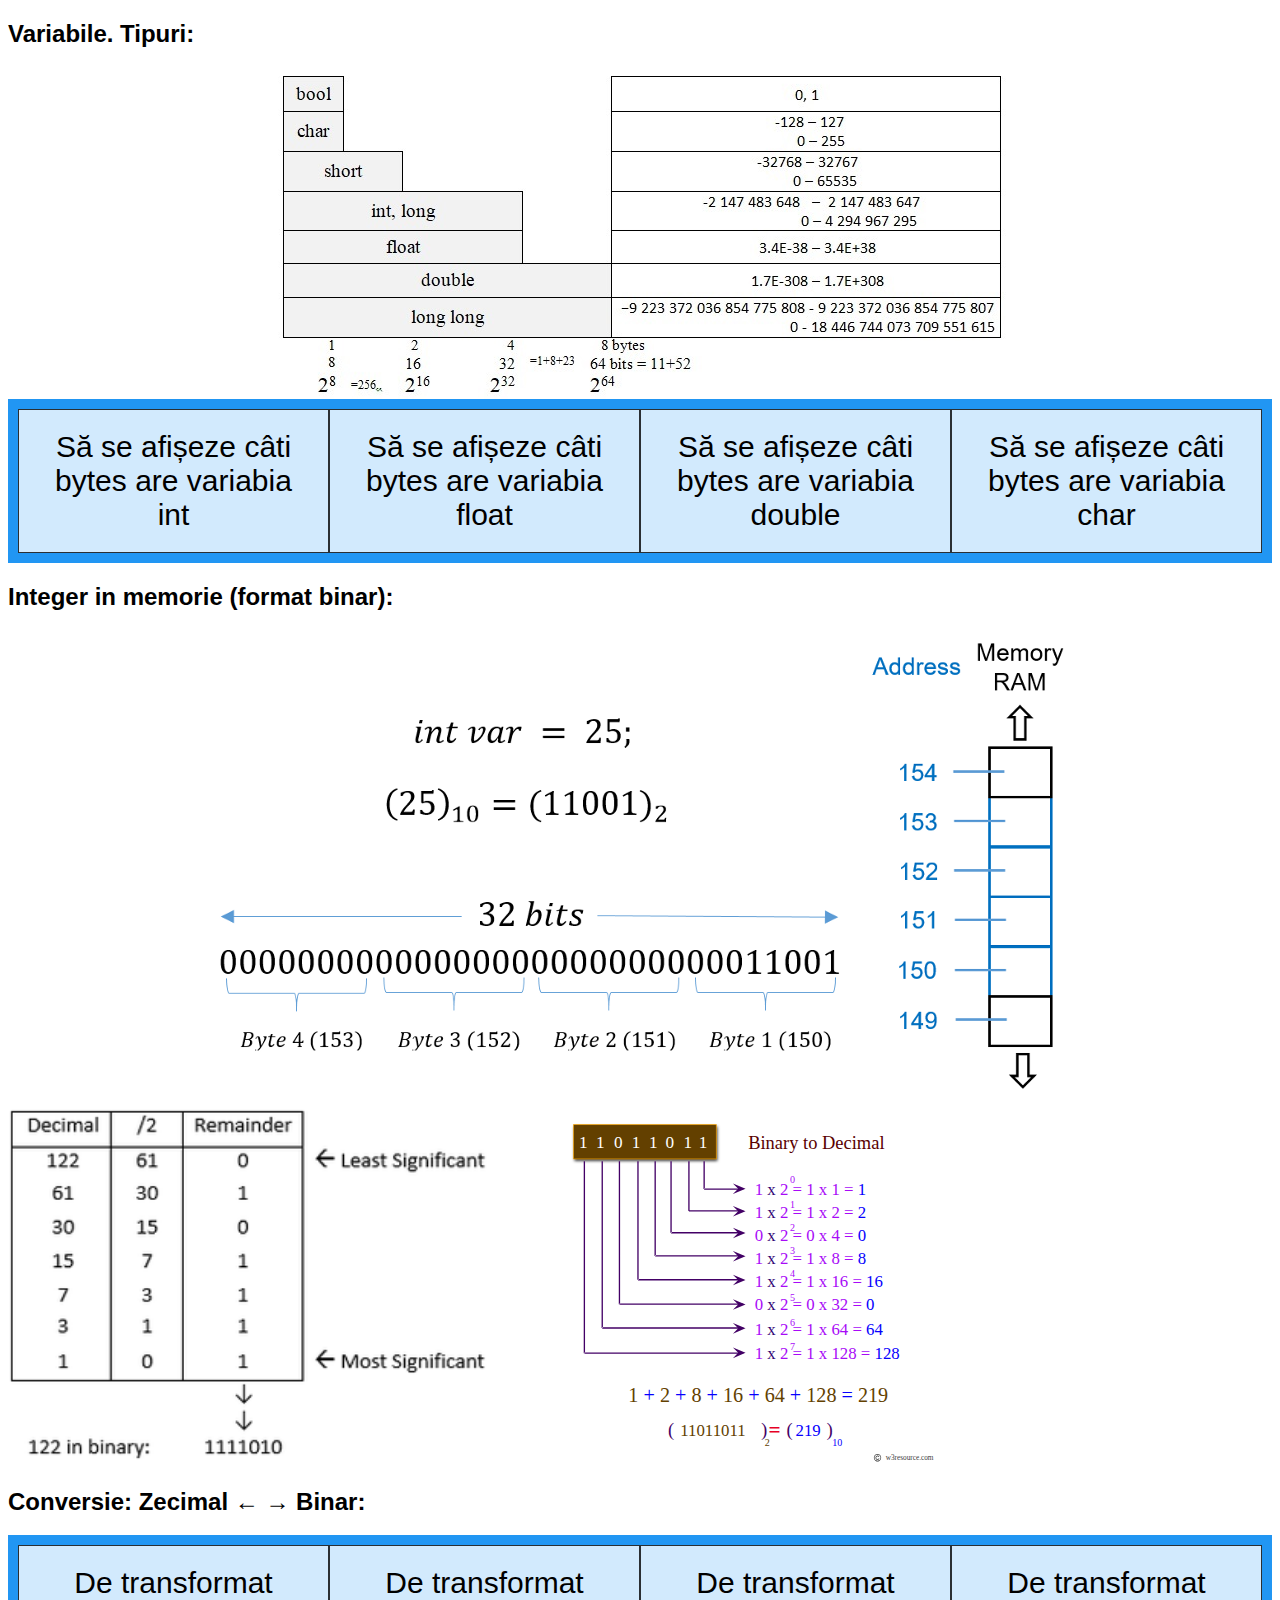
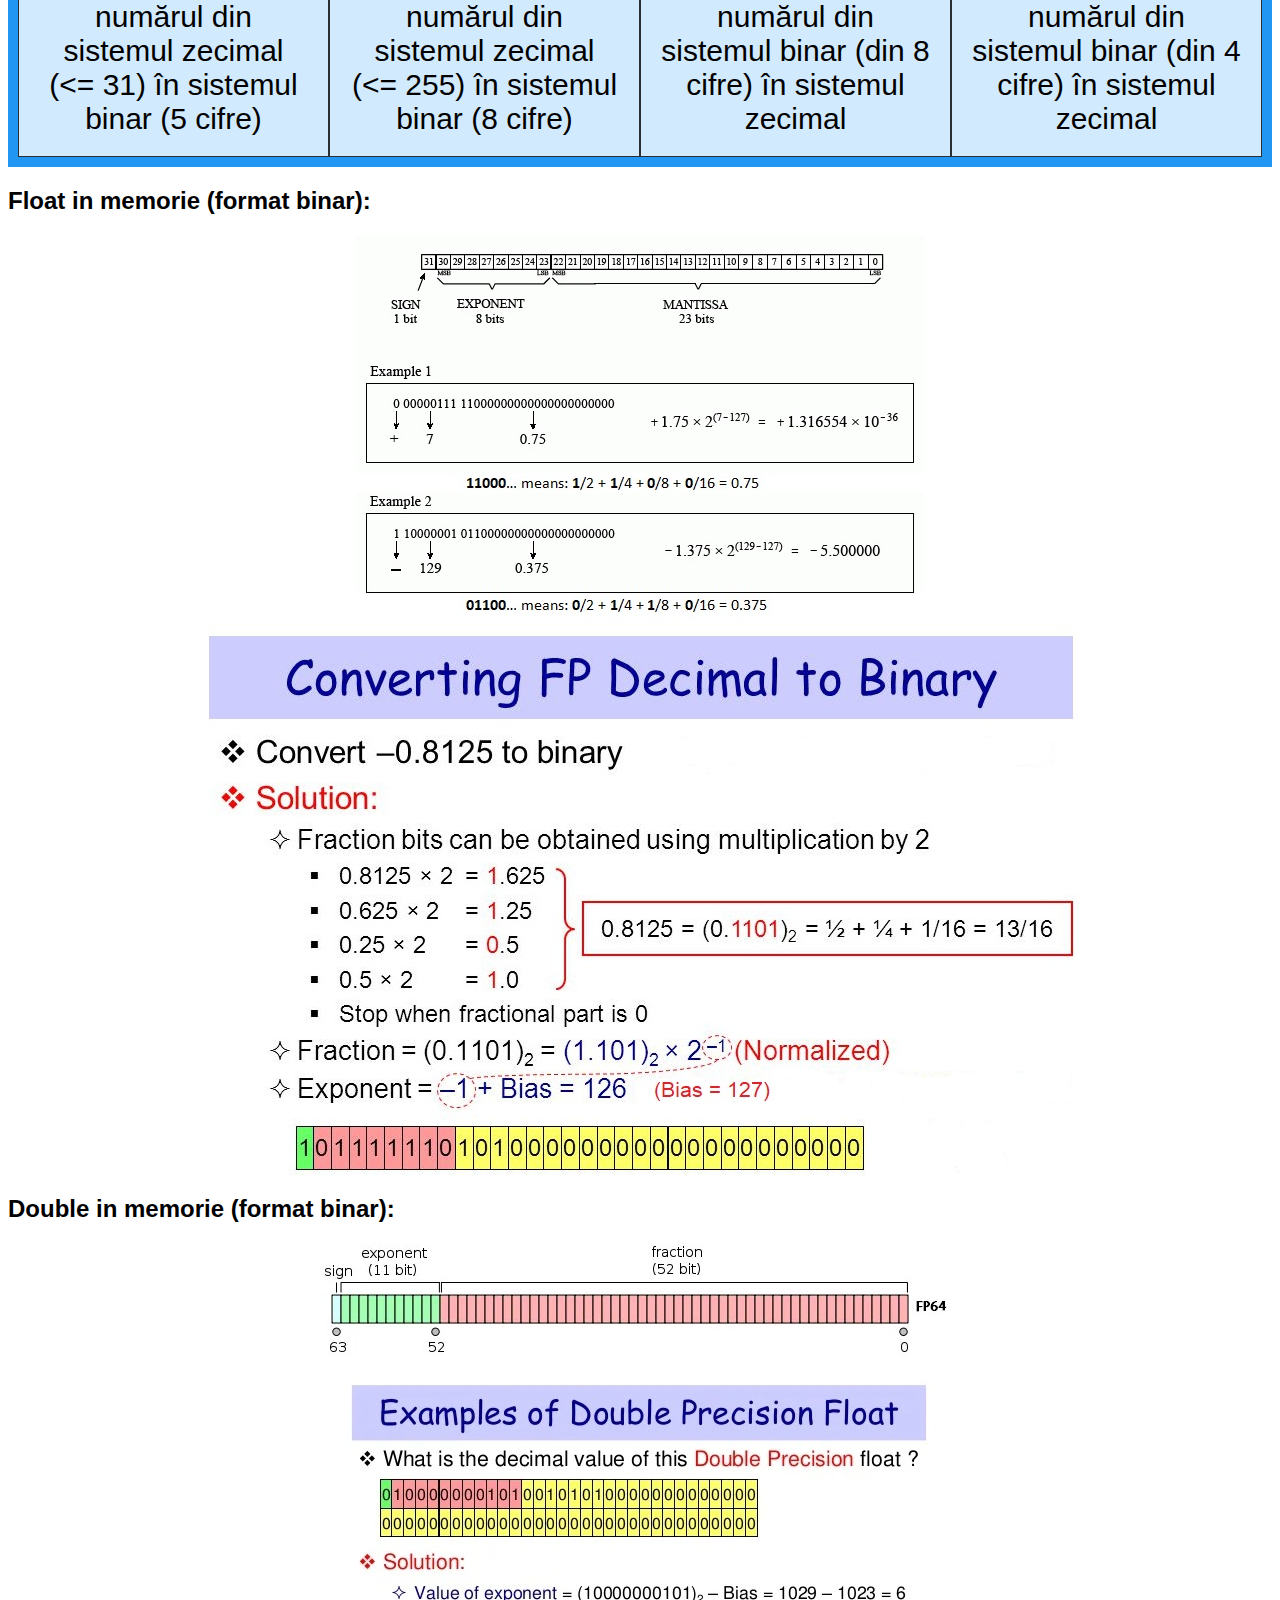
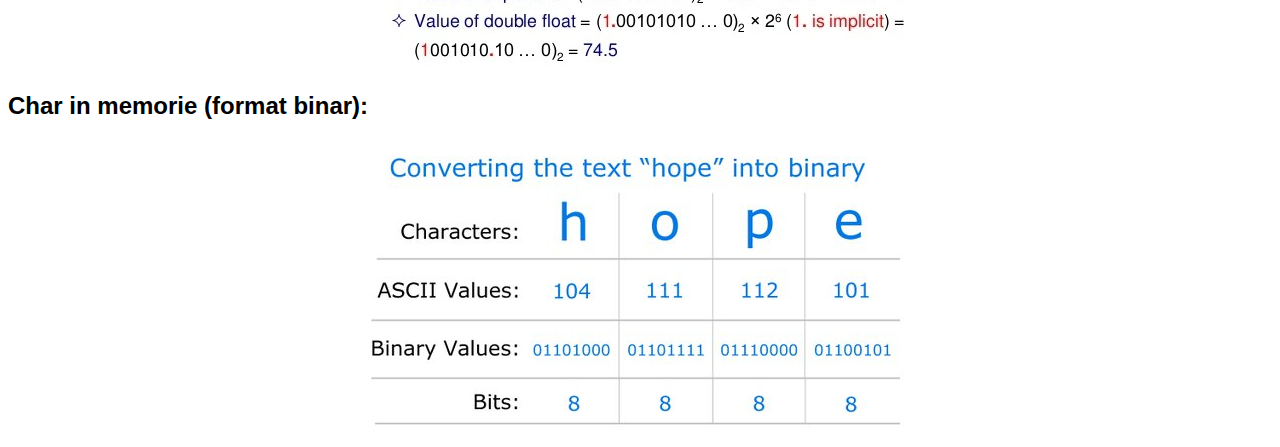
==== commit 7dd56064: "add images for double and char variables" ====
--- a/variabile.html
+++ b/variabile.html
@@ -993,12 +993,15 @@
   <div id="selecto4" class="grid-item">Să se afișeze câti bytes are variabia char</b></div>
 </div>
 
+ <h2>Integer in memorie (format binar):</h2>
+ 
 <img src="images/variabilaINT.png" style = "display: block; margin: auto;" alt="Variabila integer si pastrarea ei in memorie"> 
 
 <div style = "margin: auto;">
 <img src="images/ConvertDecToBinary.webp" width="489" height="356" alt="Variabila integer si pastrarea ei in memorie"> 
 <img src="images/ConvertBinToDecimal.svg" width="489" height="356" alt="Variabila integer si pastrarea ei in memorie"> 
 </div>
+
 
  <h2>Conversie: Zecimal ← → Binar:</h2>
 <div class="grid-container">
@@ -1016,7 +1019,15 @@
  <h2>Float in memorie (format binar):</h2>
  
 <img src="images/BinaryToFloat.jpg" style = "display: block; margin: auto;" alt="Variabila float si pastrarea ei in memorie">   
-<img src="images/ConvertingDecimalToBinary.jpg" style = "display: block; margin: auto;" alt="Reprezentarea variabilei float in sistem binar">    
+<img src="images/ConvertingDecimalToBinary.jpg" style = "display: block; margin: auto;" alt="Reprezentarea variabilei float in sistem binar"> 
+ 
+<h2>Double in memorie (format binar):</h2>
+<img src="images/Double3.jpg" style = "display: block; margin: auto;" alt="Reprezentarea variabilei double in memorie">
+<br>
+<img src="images/Double4.jpg" style = "display: block; margin: auto;" alt="Reprezentarea variabilei double in sistem binar"> 
+
+<h2>Char in memorie (format binar):</h2>
+<img src="images/VariabilaChar1.jpg" style = "display: block; margin: auto;" alt="Reprezentarea variabilei double in sistem binar"> 
 <!--  <h2>Vectori. Max, min:</h2> 
   
  <div class="grid-container"> 
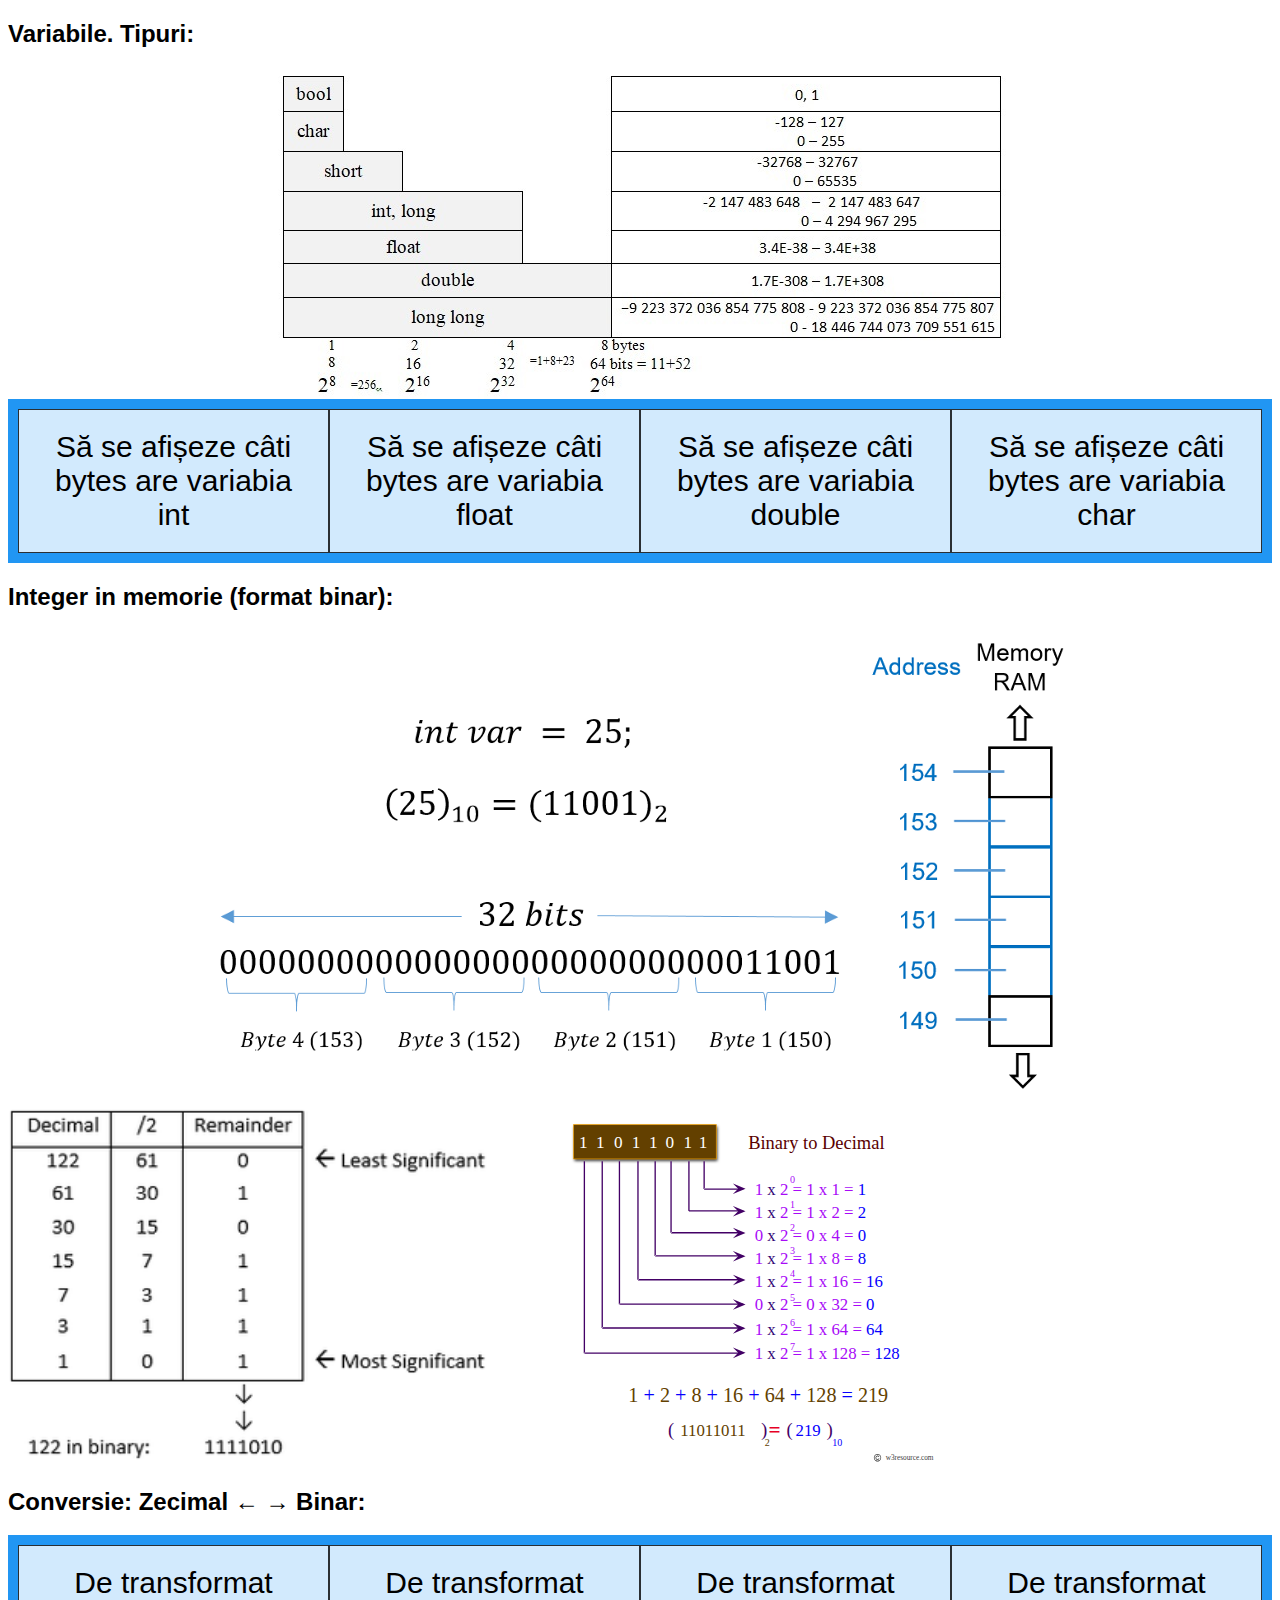
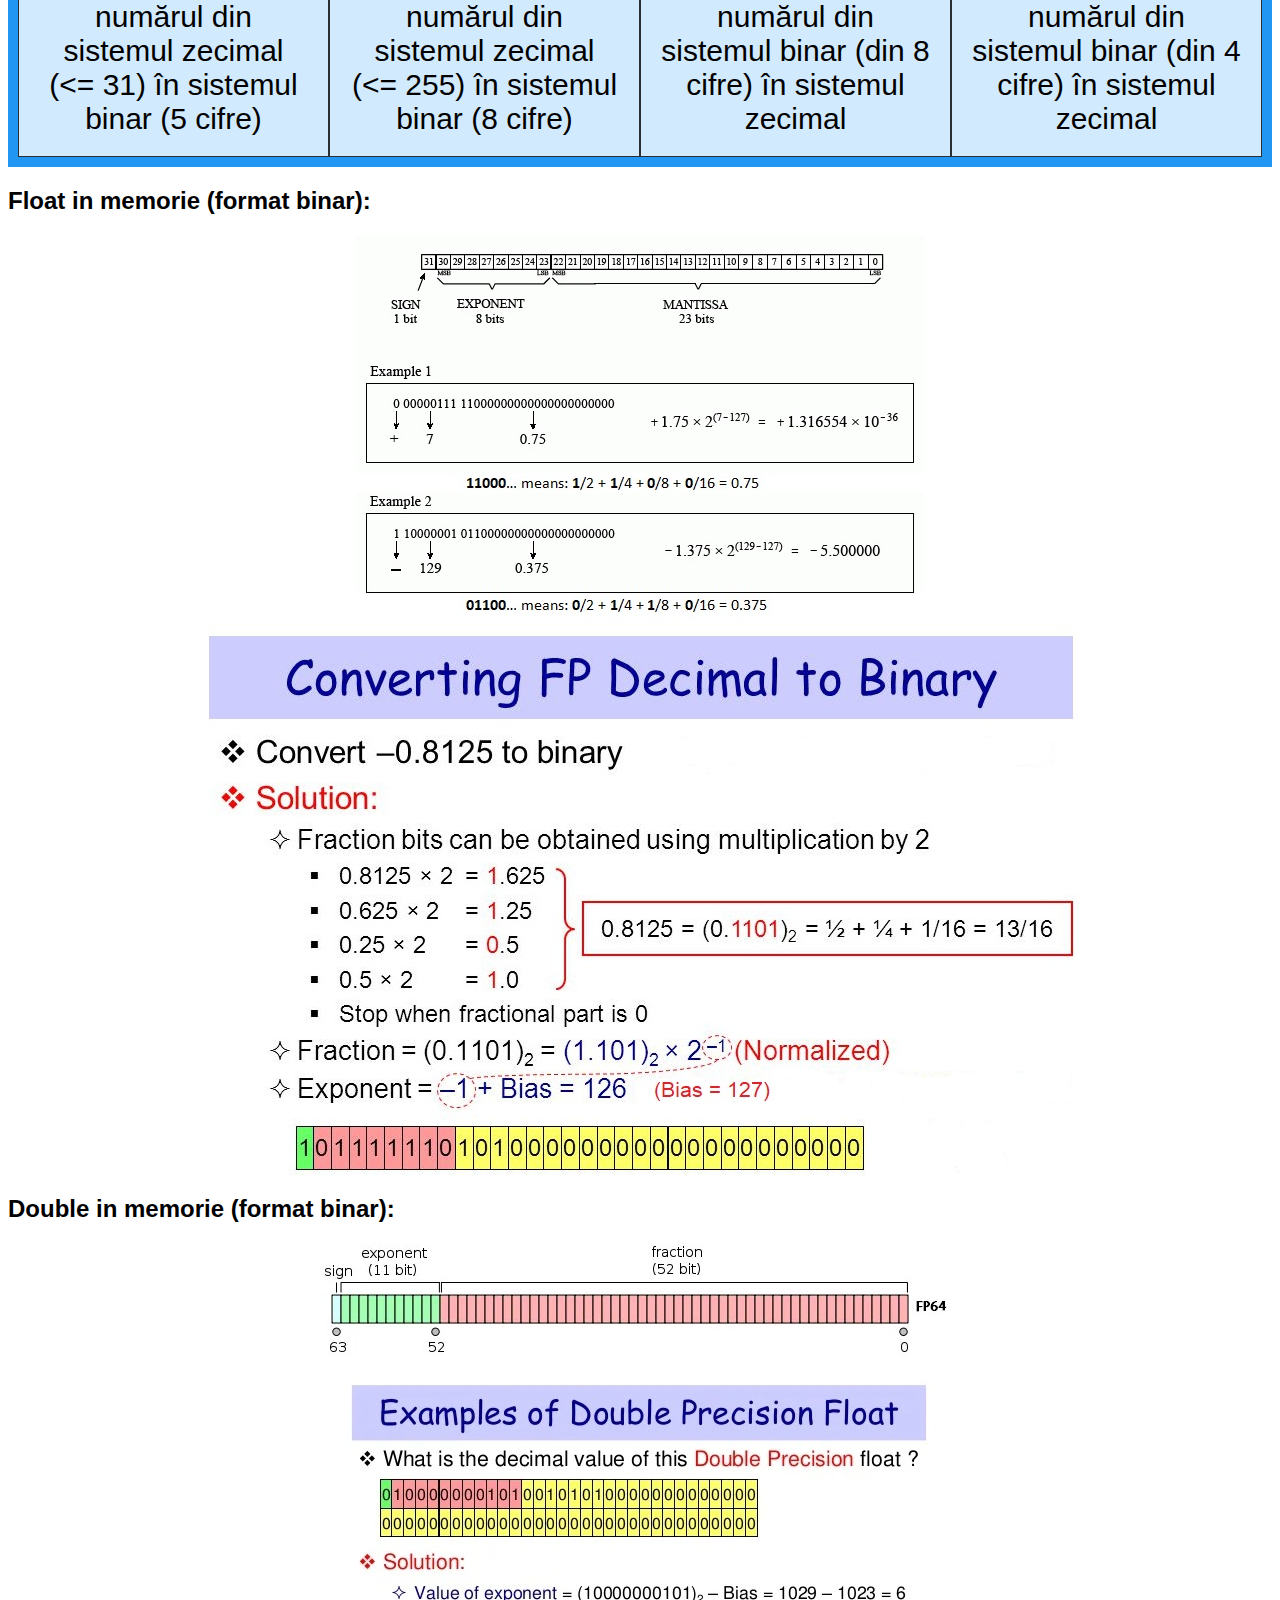
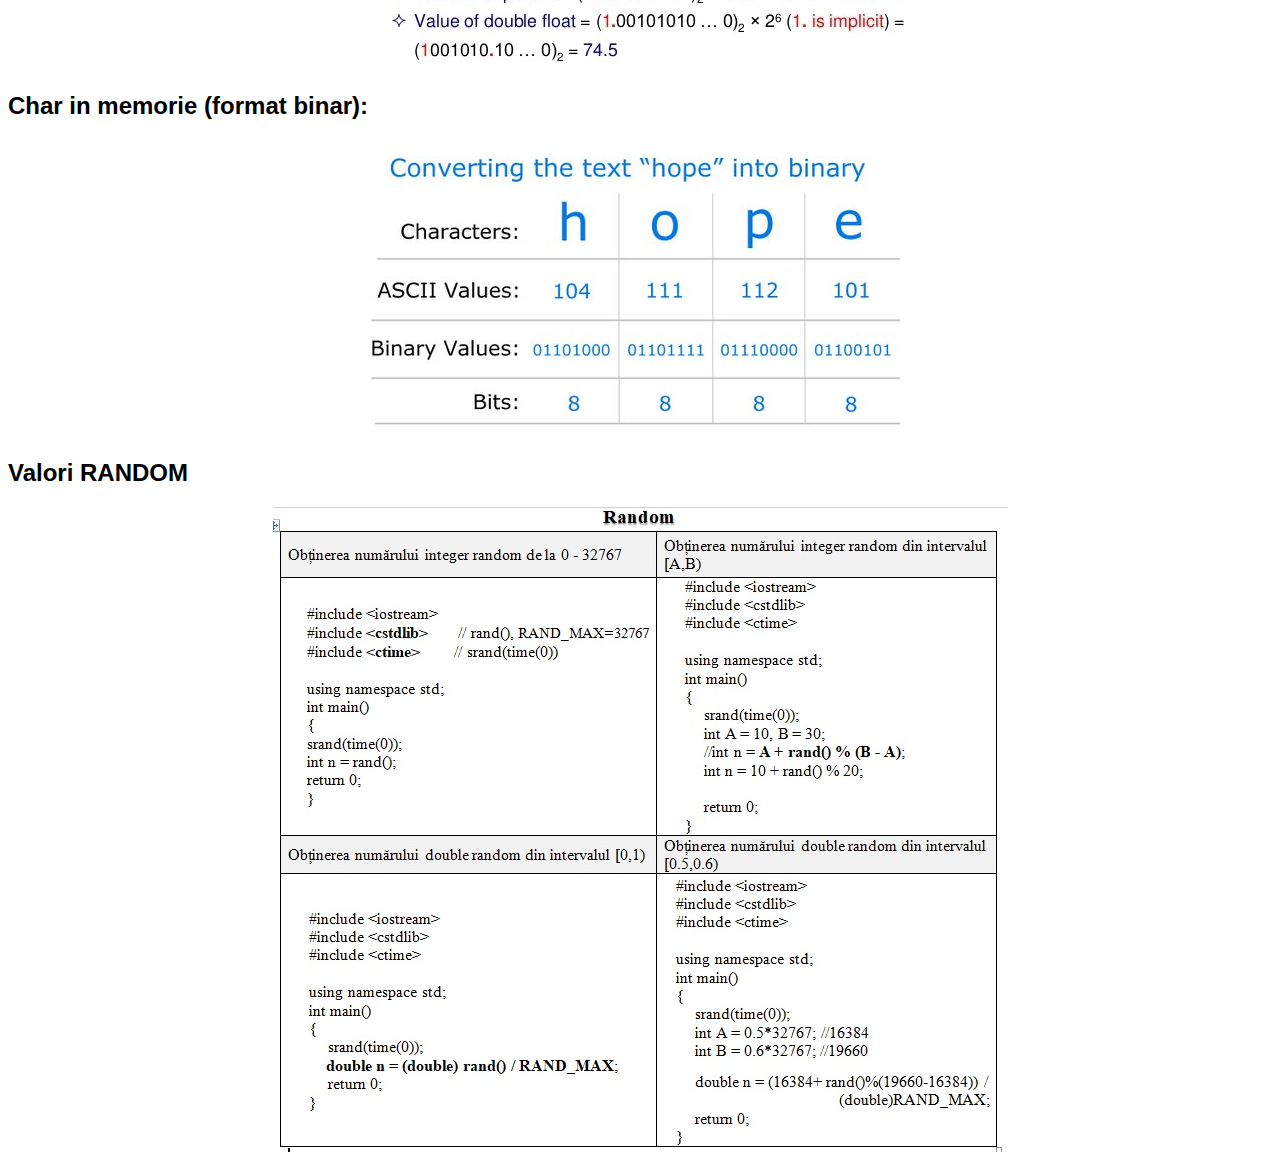
==== commit 3ed1bb98: "add images for vector and random variables" ====
--- a/variabile.html
+++ b/variabile.html
@@ -1028,8 +1028,11 @@
 
 <h2>Char in memorie (format binar):</h2>
 <img src="images/VariabilaChar1.jpg" style = "display: block; margin: auto;" alt="Reprezentarea variabilei double in sistem binar"> 
+
+ <h2>Valori RANDOM</h2> 
+  
+  <img src="images/Random.jpg" style = "display: block; margin: auto;" alt="Random">
 <!--  <h2>Vectori. Max, min:</h2> 
-  
  <div class="grid-container"> 
   <div id="selecto13" class="grid-item">Să se găsească elementul maximal din vector</div>
   <div id="selecto14" class="grid-item">Să se găsească elementul minimal din vector</div>
